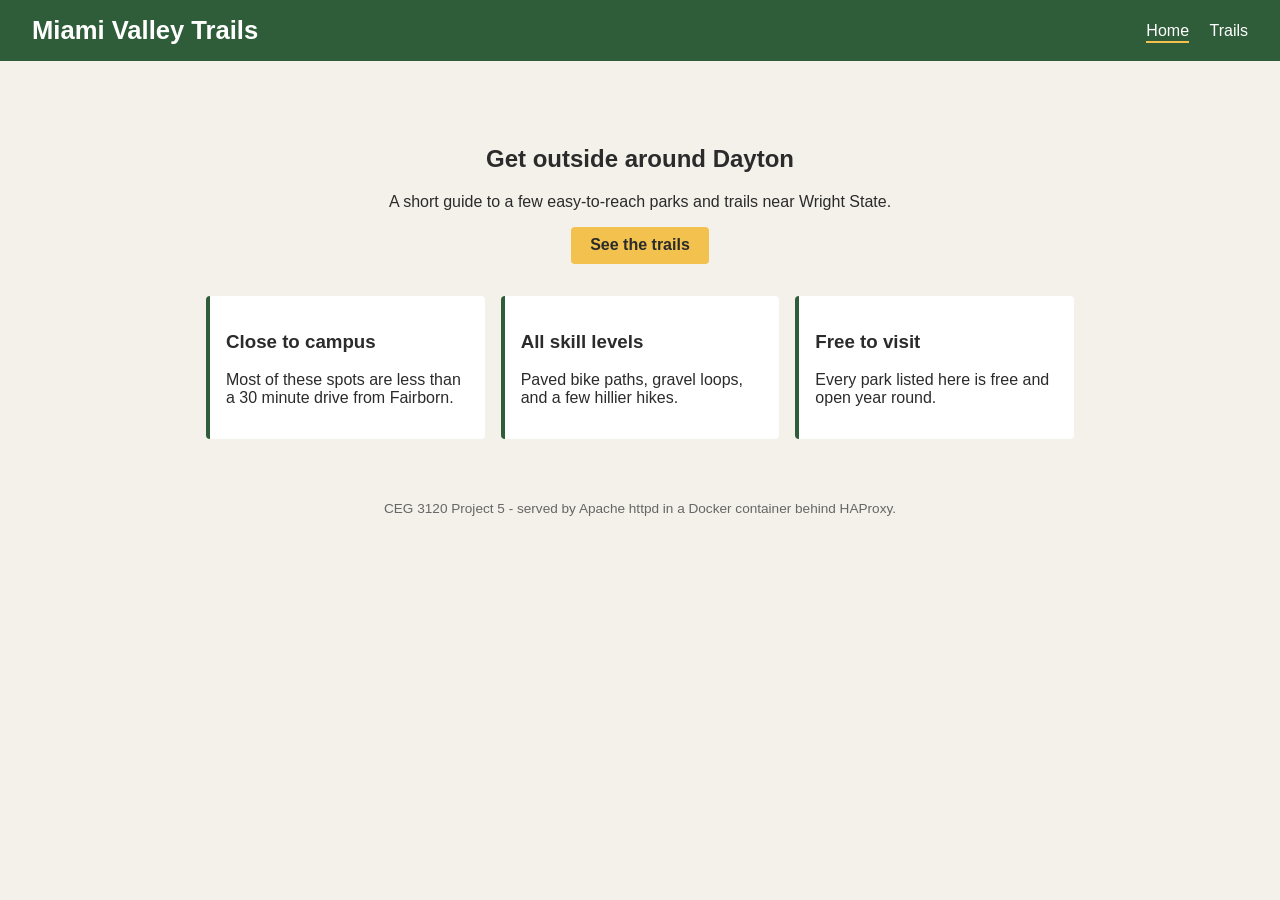
==== web-content/index.html @ c20c9023 "Add Miami Valley Trails site files from Project 5" ====
<!DOCTYPE html>
<html lang="en">
<head>
  <meta charset="UTF-8">
  <meta name="viewport" content="width=device-width, initial-scale=1.0">
  <title>Miami Valley Trails</title>
  <link rel="stylesheet" href="style.css">
</head>
<body>
  <header>
    <h1>Miami Valley Trails</h1>
    <nav>
      <a href="index.html" class="active">Home</a>
      <a href="trails.html">Trails</a>
    </nav>
  </header>

  <main>
    <section class="hero">
      <h2>Get outside around Dayton</h2>
      <p>A short guide to a few easy-to-reach parks and trails near Wright State.</p>
      <a class="button" href="trails.html">See the trails</a>
    </section>

    <section class="cards">
      <article class="card">
        <h3>Close to campus</h3>
        <p>Most of these spots are less than a 30 minute drive from Fairborn.</p>
      </article>
      <article class="card">
        <h3>All skill levels</h3>
        <p>Paved bike paths, gravel loops, and a few hillier hikes.</p>
      </article>
      <article class="card">
        <h3>Free to visit</h3>
        <p>Every park listed here is free and open year round.</p>
      </article>
    </section>
  </main>

  <footer>
    <p>CEG 3120 Project 5 - served by Apache httpd in a Docker container behind HAProxy.</p>
  </footer>
</body>
</html>
---- web-content/style.css ----
* {
  box-sizing: border-box;
}

body {
  margin: 0;
  font-family: Arial, Helvetica, sans-serif;
  background: #f4f1ea;
  color: #2b2b2b;
}

header {
  background: #2f5d3a;
  color: #ffffff;
  padding: 1rem 2rem;
  display: flex;
  justify-content: space-between;
  align-items: center;
  flex-wrap: wrap;
}

header h1 {
  margin: 0;
  font-size: 1.6rem;
}

nav a {
  color: #ffffff;
  text-decoration: none;
  margin-left: 1rem;
  padding-bottom: 2px;
}

nav a.active,
nav a:hover {
  border-bottom: 2px solid #f2c14e;
}

main {
  max-width: 900px;
  margin: 0 auto;
  padding: 2rem 1rem;
}

.hero {
  text-align: center;
  padding: 2rem 1rem;
}

.button {
  display: inline-block;
  background: #f2c14e;
  color: #2b2b2b;
  padding: 0.6rem 1.2rem;
  border-radius: 4px;
  text-decoration: none;
  font-weight: bold;
}

.cards {
  display: grid;
  grid-template-columns: repeat(auto-fit, minmax(220px, 1fr));
  gap: 1rem;
}

.card {
  background: #ffffff;
  border-left: 4px solid #2f5d3a;
  padding: 1rem;
  border-radius: 4px;
}

table {
  width: 100%;
  border-collapse: collapse;
  background: #ffffff;
  margin-bottom: 1.5rem;
}

th,
td {
  padding: 0.6rem;
  border-bottom: 1px solid #ddd;
  text-align: left;
}

th {
  background: #2f5d3a;
  color: #ffffff;
}

footer {
  text-align: center;
  padding: 1rem;
  font-size: 0.85rem;
  color: #666666;
}
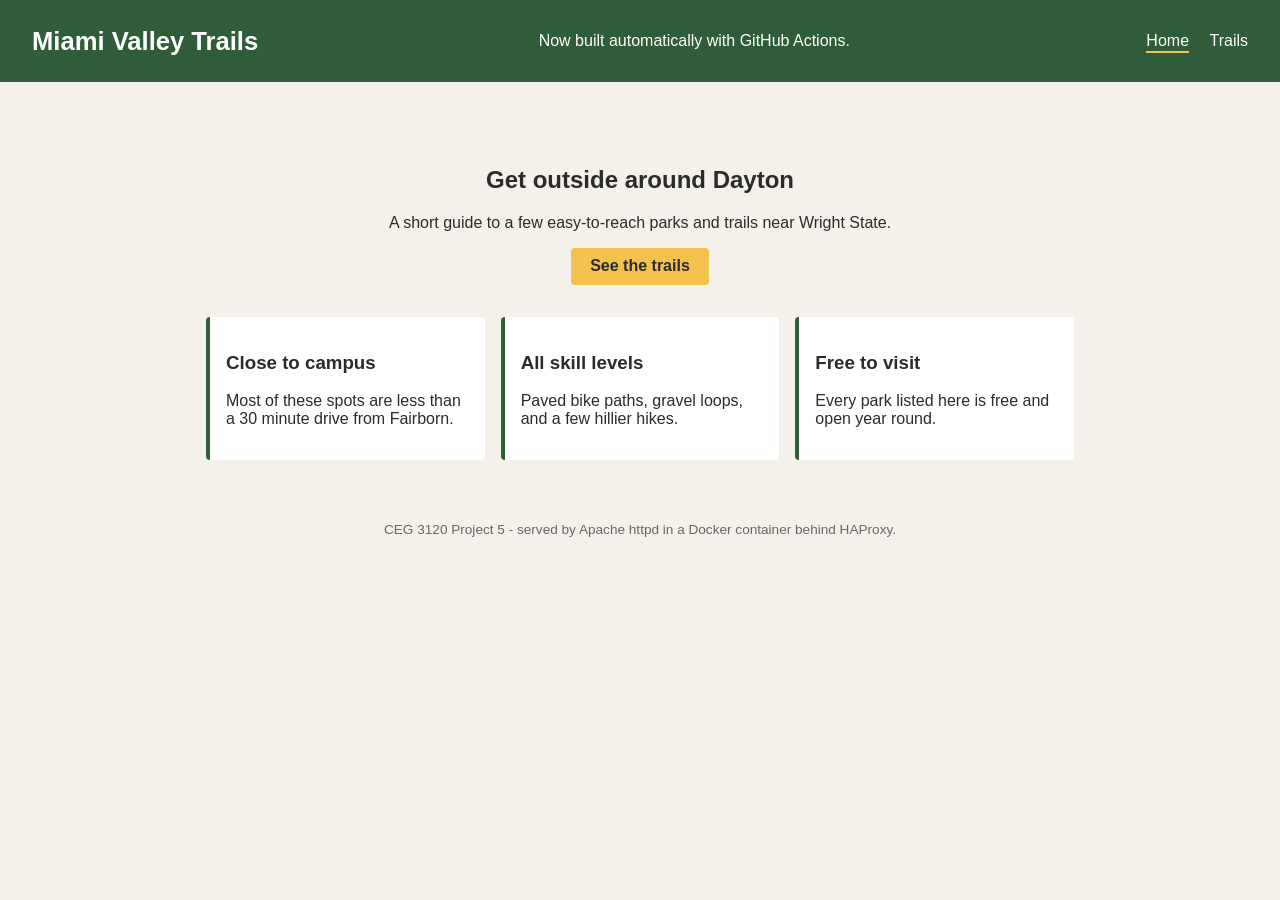
==== commit 2afb18d4: "Add GitHub Actions note to home page" ====
--- a/web-content/index.html
+++ b/web-content/index.html
@@ -9,6 +9,7 @@
 <body>
   <header>
     <h1>Miami Valley Trails</h1>
+    <p>Now built automatically with GitHub Actions.</p>
     <nav>
       <a href="index.html" class="active">Home</a>
       <a href="trails.html">Trails</a>
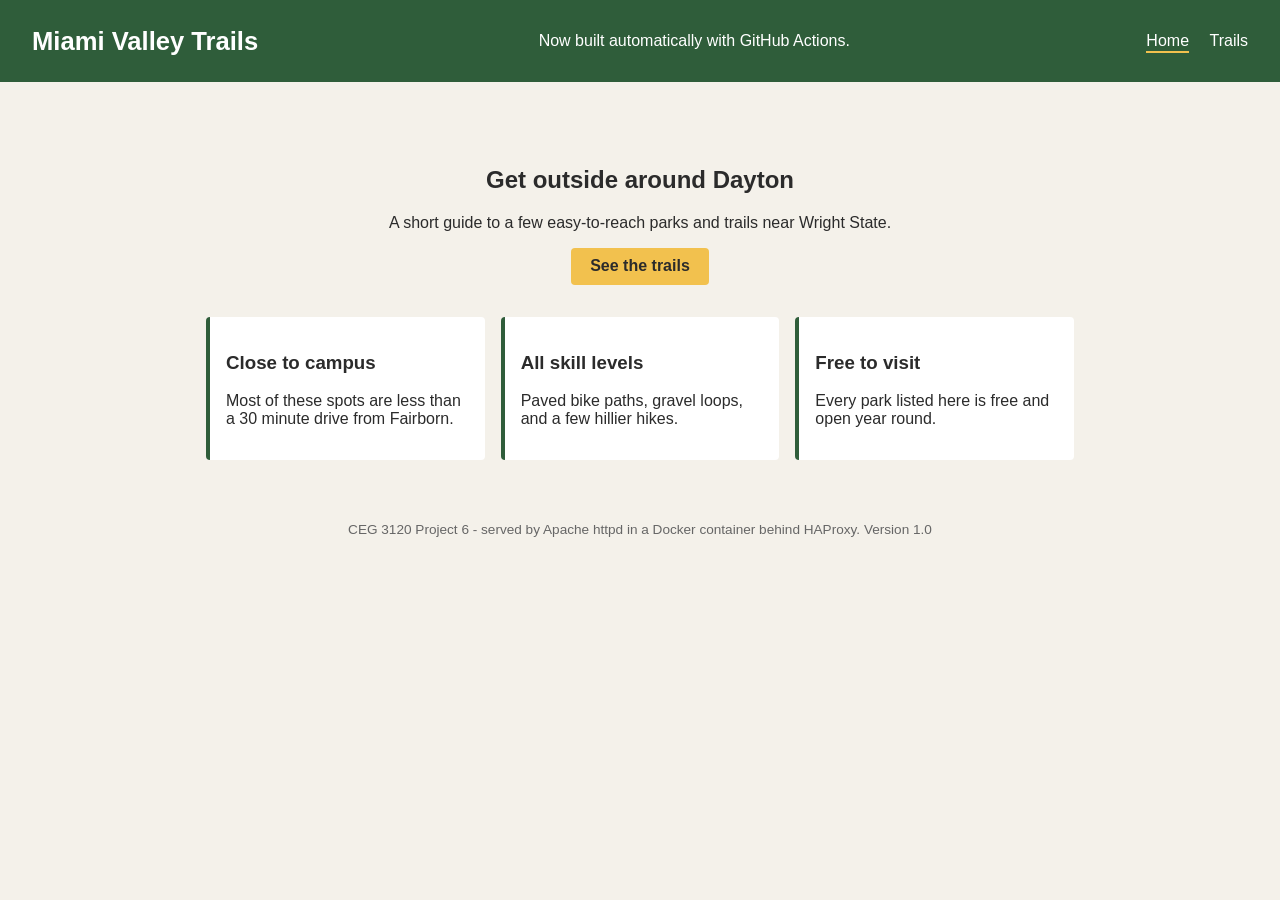
==== commit 2625362a: "Add version 1.0 label to site footer" ====
--- a/web-content/index.html
+++ b/web-content/index.html
@@ -40,7 +40,7 @@
   </main>
 
   <footer>
-    <p>CEG 3120 Project 5 - served by Apache httpd in a Docker container behind HAProxy.</p>
+    <p>CEG 3120 Project 6 - served by Apache httpd in a Docker container behind HAProxy. Version 1.0</p>
   </footer>
 </body>
 </html>
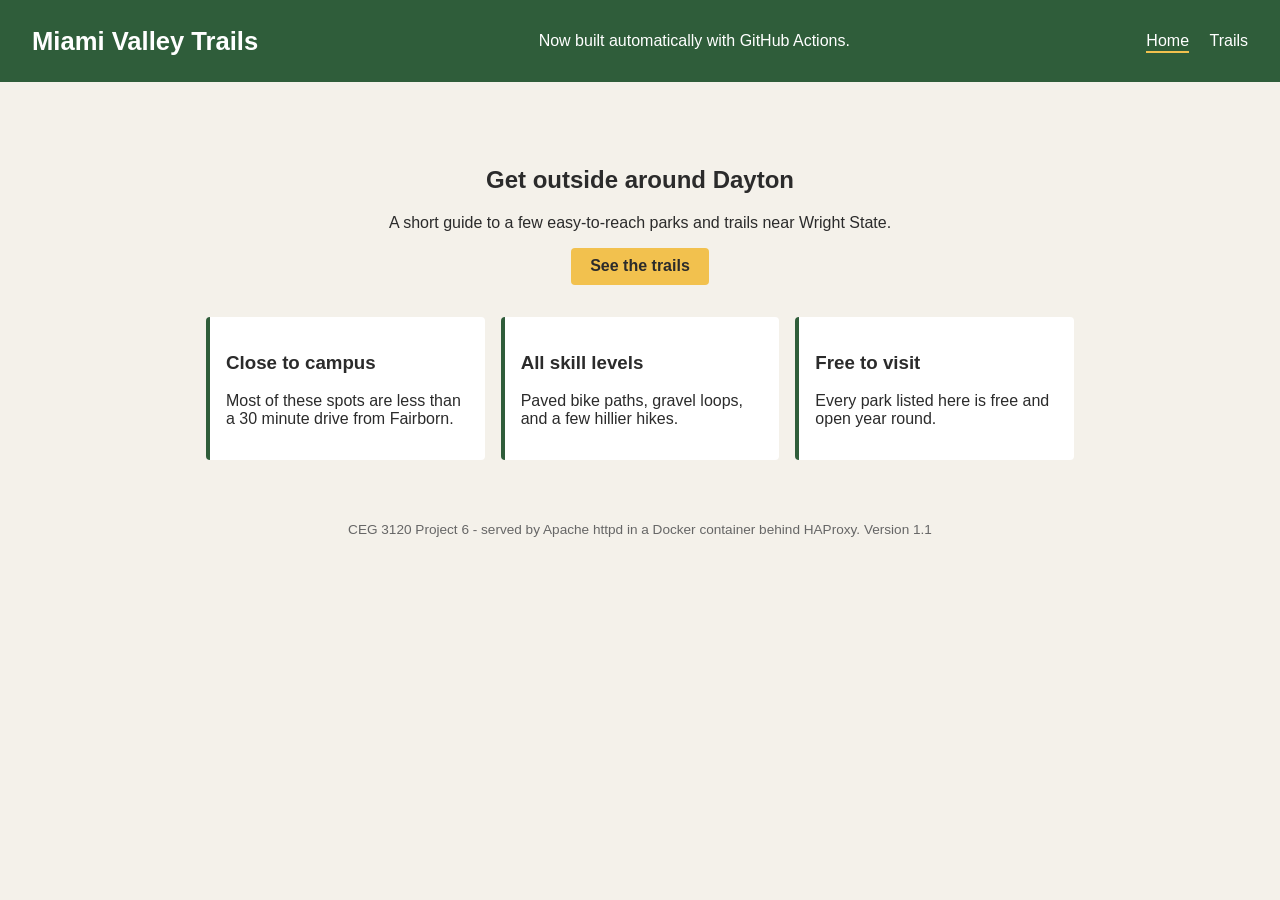
==== commit 7841aaef: "Add new header and bump footer to version 1.1" ====
--- a/web-content/index.html
+++ b/web-content/index.html
@@ -40,7 +40,7 @@
   </main>
 
   <footer>
-    <p>CEG 3120 Project 6 - served by Apache httpd in a Docker container behind HAProxy. Version 1.0</p>
+    <p>CEG 3120 Project 6 - served by Apache httpd in a Docker container behind HAProxy. Version 1.1</p>
   </footer>
 </body>
 </html>
